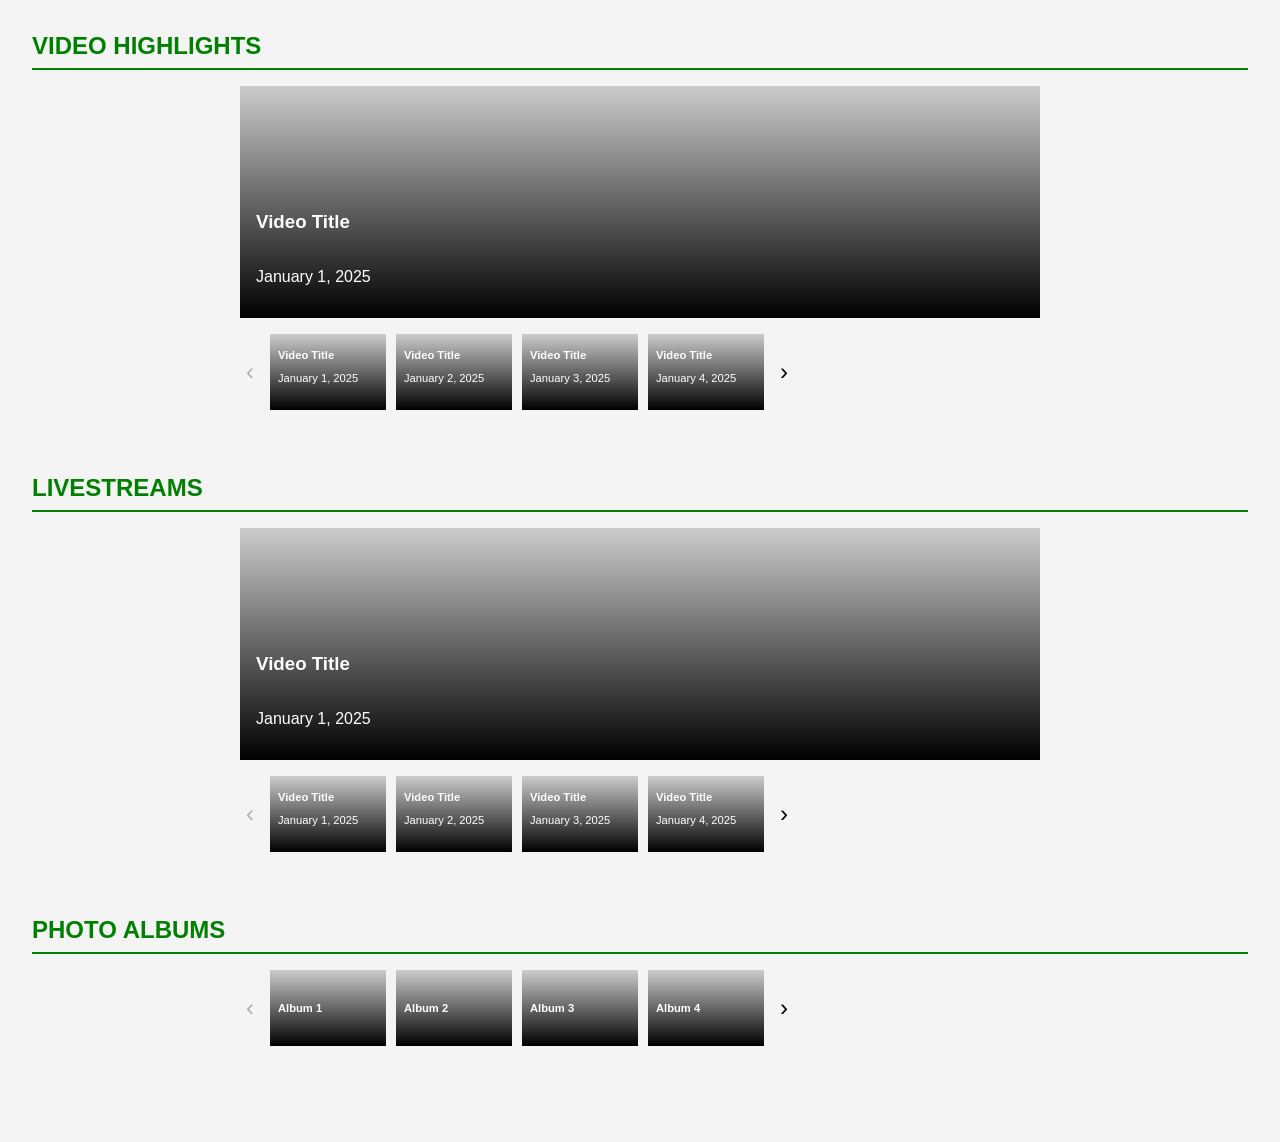
==== evt-home.html @ d58b472d "refactor: refactored file names" ====
<html lang="en">
<head>
  <meta charset="UTF-8" />
  <meta name="viewport" content="width=device-width, initial-scale=1.0"/>
  <title>Archers Network Events Page</title>
  <script src="evt-home.js" defer></script>
  <link rel="preconnect" href="https://fonts.googleapis.com" />
  <link rel="preconnect" href="https://fonts.gstatic.com" crossorigin />
  <link href="https://fonts.googleapis.com/css2?family=Afacad:ital,wght@0,400..700;1,400..700&family=Inter:ital,opsz,wght@0,14..32,100..900;1,14..32,100..900&display=swap" rel="stylesheet" />
  <link href="evt-home.css" rel="stylesheet" />
</head>
<body>

  <section>
    <h2>VIDEO HIGHLIGHTS</h2>
    <div class="carousel-container" id="videoSection"></div>
  </section>

  <section>
    <h2>LIVESTREAMS</h2>
    <div class="carousel-container" id="livestreamSection"></div>
  </section>

  <section class="photo">
    <h2>PHOTO ALBUMS</h2>
    <div class="carousel-container" id="photoSection"></div>
  </section>
</body>
</html>
---- evt-home.css ----
body {
      font-family: sans-serif;
      background-color: #f4f4f4;
      margin: 0;
      padding: 2rem;
    }

section {
    margin-bottom: 4rem;
}

h2 {
    color: green;
    border-bottom: 2px solid green;
    padding-bottom: 0.5rem;
    margin-bottom: 1rem;
}

.carousel-container {
    max-width: 800px;
    margin: auto;
}

.featured {
    background: linear-gradient(to bottom, #ccc, #000);
    color: white;
    height: 200px;
    padding: 1rem;
    margin-bottom: 1rem;
    display: flex;
    flex-direction: column;
    justify-content: flex-end;
}

.carousel {
    display: flex;
    align-items: center;
    gap: 10px;
}

.carousel-items {
    display: flex;
    overflow: hidden;
    gap: 10px;
}

.carousel-item {
    background: linear-gradient(to bottom, #ccc, #000);
    color: white;
    width: 100px;
    height: 60px;
    padding: 0.5rem;
    font-size: 0.7rem;
    display: flex;
    flex-direction: column;
    justify-content: center;
}

button {
    background: none;
    border: none;
    font-size: 1.5rem;
    cursor: pointer;
}

.photo .featured {
    display: none;
}
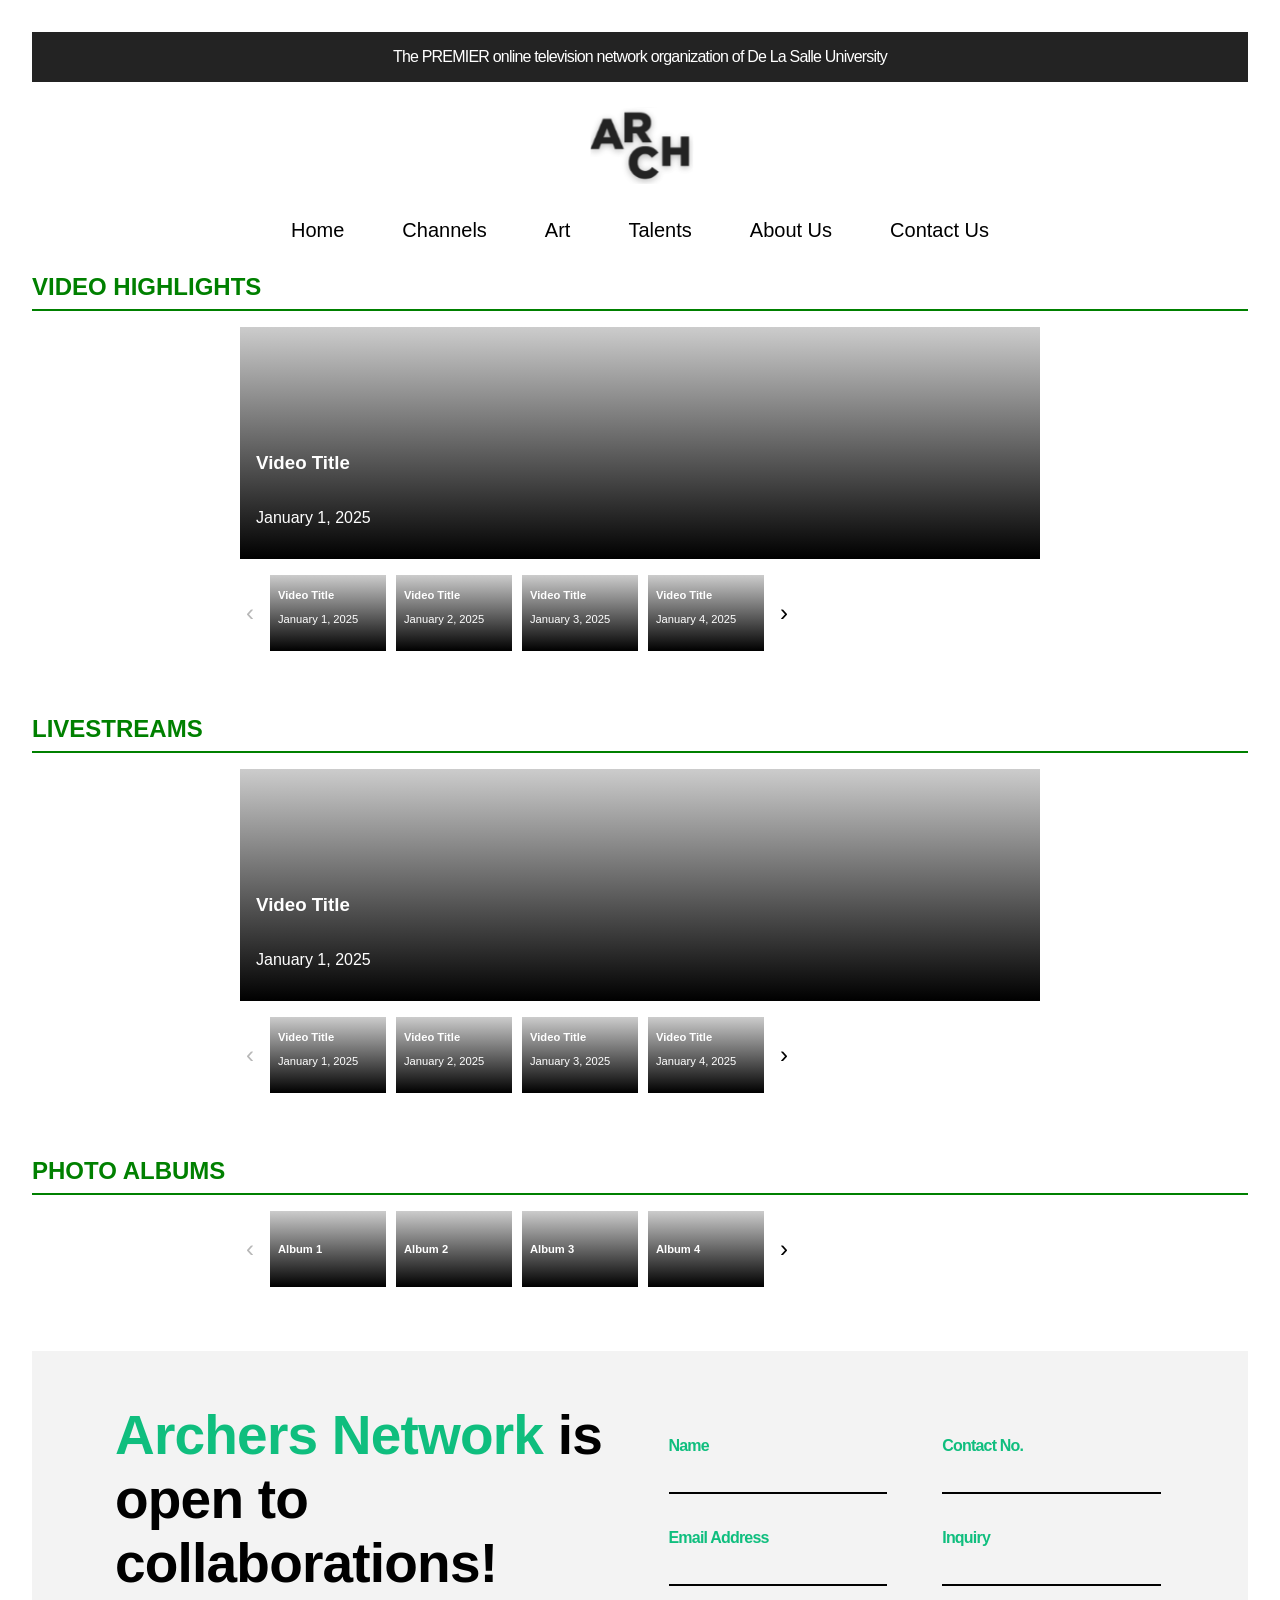
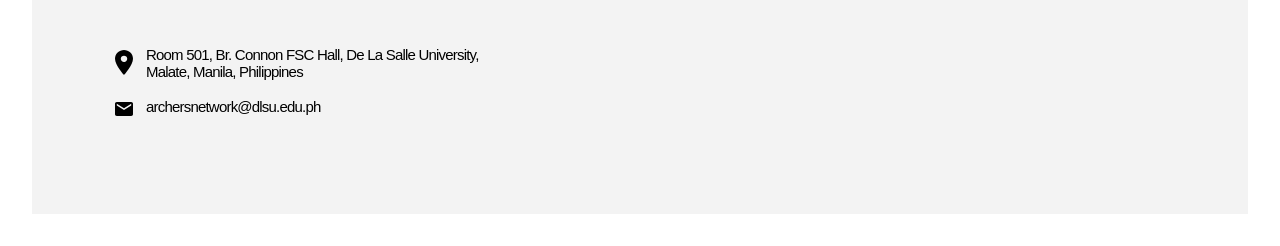
==== commit 658a01a3: "added header and footer to evt-home page but spacing is weird" ====
--- a/evt-home.html
+++ b/evt-home.html
@@ -9,8 +9,35 @@
   <link rel="preconnect" href="https://fonts.gstatic.com" crossorigin />
   <link href="https://fonts.googleapis.com/css2?family=Afacad:ital,wght@0,400..700;1,400..700&family=Inter:ital,opsz,wght@0,14..32,100..900;1,14..32,100..900&display=swap" rel="stylesheet" />
   <link href="evt-home.css" rel="stylesheet" />
+  <link href="general-feats.css" rel="stylesheet" />
 </head>
 <body>
+  <header class="header">
+        <div class="header__tagline tagline tagline--inter">
+            <p>The PREMIER online television network organization of De La Salle University</p>
+        </div>
+        <nav class="navbar navbar--inter">
+            <img class="navbar__logo" src="assets/logo-ARCH.svg" alt="Archers Network logo" />
+            <ul class="navbar__list">
+                <li class="navbar__item"><a class="navbar__link" href="#">Home</a></li>
+                <li class="navbar__item navbar__item--has-dropdown" id="channels-dropdown">
+                    <a class="navbar__link" href="#" id="channels-toggle">Channels</a>
+                    <div class="navbar__dropdown dropdown dropdown--afacad" id="channels-nav">
+                        <a class="dropdown__link" href="#">Entertainment</a>
+                        <a class="dropdown__link" href="#">Sports</a>
+                        <a class="dropdown__link" href="#">Culture</a>
+                        <a class="dropdown__link" href="#">Advertisements</a>
+                        <a class="dropdown__link" href="#">News and Current Affairs</a>
+                        <a class="dropdown__link" href="#">Events</a>
+                    </div>
+                </li>
+                <li class="navbar__item"><a class="navbar__link" href="#">Art</a></li>
+                <li class="navbar__item"><a class="navbar__link" href="#">Talents</a></li>
+                <li class="navbar__item"><a class="navbar__link" href="#">About Us</a></li>
+                <li class="navbar__item"><a class="navbar__link" href="#">Contact Us</a></li>
+            </ul>
+        </nav>
+    </header>
 
   <section>
     <h2>VIDEO HIGHLIGHTS</h2>
@@ -26,5 +53,42 @@
     <h2>PHOTO ALBUMS</h2>
     <div class="carousel-container" id="photoSection"></div>
   </section>
+
+  <footer class="footer footer--inter">
+        <div class="footer__content">
+            <p class="footer__cta cta cta--inter">
+                <span class="cta__highlight">Archers Network</span> is <br />
+                open to collaborations!
+            </p>
+            <div class="footer__contact-item contact-item contact-item--location contact-item--inter">
+                <img class="contact-item__icon" src="assets/location-vector.svg" />
+                <p class="contact-item__text">Room 501, Br. Connon FSC Hall, De La Salle University, Malate, Manila, Philippines</p>
+            </div>
+            <div class="footer__contact-item contact-item contact-item--email contact-item--inter">
+                <img class="contact-item__icon" src="assets/email-vector.svg" />
+                <p class="contact-item__text">archersnetwork@dlsu.edu.ph</p>
+            </div>
+        </div>
+        <div class="footer__form">
+            <form class="form form--grid">
+                <div class="form__group">
+                    <label for="name" class="form__label form__label--inter form__label--highlight">Name</label>
+                    <input type="text" id="name" name="name" class="form__input" required />
+                </div>
+                <div class="form__group">
+                    <label for="contact" class="form__label form__label--inter form__label--highlight">Contact No.</label>
+                    <input type="text" id="contact" name="contact" class="form__input" required />
+                </div>
+                <div class="form__group">
+                    <label for="email" class="form__label form__label--inter form__label--highlight">Email Address</label>
+                    <input type="email" id="email" name="email" class="form__input" required />
+                </div>
+                <div class="form__group">
+                    <label for="inquiry" class="form__label form__label--inter form__label--highlight">Inquiry</label>
+                    <input type="text" id="inquiry" name="inquiry" class="form__input" required />
+                </div>
+            </form>
+        </div>
+    </footer>
 </body>
 </html>
--- a/evt-home.css
+++ b/evt-home.css
@@ -1,8 +1,7 @@
 body {
       font-family: sans-serif;
-      background-color: #f4f4f4;
       margin: 0;
-      padding: 2rem;
+      padding: 2rem; /* This is causing the spacing to be weird with the header and footer */
     }
 
 section {
--- a/general-feats.css
+++ b/general-feats.css
@@ -0,0 +1,248 @@
+:root {
+    --white: #ffffff;
+    --light-gray: #e7e7e7;
+    --lighter-gray: #f3f3f3;
+    --dark-gray: #232323;
+    --black: #000000;
+    --green: #0fbe7e;
+}
+
+body {
+    margin: 0;
+}
+
+/* Typography */
+.cta__highlight,
+.form__label--highlight {
+    color: var(--green);
+}
+
+.tagline--inter {
+    font-family: "Inter", sans-serif;
+    font-size: 16px;
+    font-weight: 200;
+    letter-spacing: -0.05em;
+    white-space: nowrap;
+    color: var(--white);
+}
+
+.navbar--inter {
+    font-family: "Inter", sans-serif;
+    font-size: 20px;
+    font-weight: 300;
+}
+
+.navbar--inter li {
+    list-style: none;
+}
+
+.navbar--inter a {
+    text-decoration: none;
+    white-space: nowrap;
+    color: var(--black);
+}
+
+.dropdown--afacad {
+    font-family: "Afacad", sans-serif;
+    font-size: 15px;
+    font-weight: 700;
+}
+
+.dropdown--afacad a {
+    text-transform: uppercase;
+    text-decoration: none;
+    color: var(--black);
+}
+
+.cta--inter {
+    font-size: 55px;
+    font-weight: 800;
+}
+
+.contact-item--inter {
+    font-size: 15px;
+    font-weight: 400;
+}
+
+.footer--inter {
+    font-family: "Inter", sans-serif;
+    font-size: 16px;
+    font-weight: 300;
+}
+
+.form__label--inter {
+    font-weight: 700;
+}
+
+/* Tagline */
+.header__tagline {
+    background-color: var(--dark-gray);
+    height: 50px;
+    display: flex;
+    justify-content: center;
+    align-items: center;
+}
+
+/* Navbar */
+.navbar {
+    display: flex;
+    flex-direction: column;
+    align-items: center;
+    margin: 25px 0;
+}
+
+.navbar__logo {
+    width: 107px;
+    margin-bottom: 35px;
+}
+
+.navbar__list {
+    display: flex;
+    flex-direction: row;
+    justify-content: center;
+    padding: 0;
+    margin: 0;
+}
+
+.navbar__item {
+    padding: 0 29px;
+}
+
+.navbar__link {
+    position: relative;
+    display: inline-block;
+    padding-bottom: 6px;
+}
+
+.navbar__link::after {
+    content: "";
+    position: absolute;
+    left: 50%;
+    transform: translateX(-50%);
+    bottom: 0;
+    width: 130%;
+    height: 3px;
+    background-color: transparent;
+    transition: background-color 0.3s ease;
+}
+
+.navbar__item a:hover::after {
+    background-color: var(--green);
+}
+
+/* Channels Dropdown */
+.navbar__item--has-dropdown {
+    position: relative;
+}
+
+.navbar__dropdown {
+    display: none;
+    position: absolute;
+    background-color: var(--light-gray);
+    top: 100%;
+    left: 50%;
+    transform: translateX(-50%);
+    height: 55px;
+    z-index: 1000;
+    flex-direction: row;
+    justify-content: center;
+    align-items: center;
+    gap: 20px;
+    padding: 10px 20px;
+}
+
+.navbar__dropdown.show {
+    display: flex;
+}
+
+.dropdown__link {
+    padding-bottom: 0;
+}
+
+.dropdown__link::after,
+.dropdown__link:hover::after {
+    display: none;
+    background-color: transparent;
+}
+
+/* Footer */
+.footer {
+    background-color: var(--lighter-gray);
+    display: grid;
+    grid-template-columns: 1fr 1fr;
+    gap: 61px;
+    padding: 52px 87px 98px 83px;
+    letter-spacing: -0.05em;
+}
+
+.footer__cta {
+    margin: 0;
+    margin-bottom: 51px;
+}
+
+.contact-item {
+    display: flex;
+    align-items: flex-start;
+    gap: 13px;
+}
+
+.contact-item__text {
+    margin: 0;
+}
+
+.contact-item__icon {
+    width: 18px;
+    margin-top: 4px;
+}
+
+.contact-item--location {
+    width: 374px;
+}
+
+.contact-item--email {
+    margin-top: 18px;
+}
+
+/* Form */
+.form--grid {
+    display: grid;
+    grid-template-columns: 1fr 1fr;
+    gap: 35px 55px;
+    width: 100%;
+    margin: 0;
+    margin-top: 34px;
+}
+
+@media (max-width: 1024px) {
+    .form--grid {
+        grid-template-columns: 1fr;
+        gap: 24px;
+    }
+}
+
+@media (max-width: 750px) {
+    .footer {
+        grid-template-columns: 1fr;
+    }
+}
+
+.form__group {
+    display: flex;
+    flex-direction: column;
+}
+
+.form__label {
+    margin-bottom: 4px;
+}
+
+.form__input {
+    background: none;
+    border: 0;
+    border-bottom: 2px solid var(--black);
+    max-width: 290px;
+    height: 35px;
+}
+
+.form__input:focus {
+    outline: none;
+}
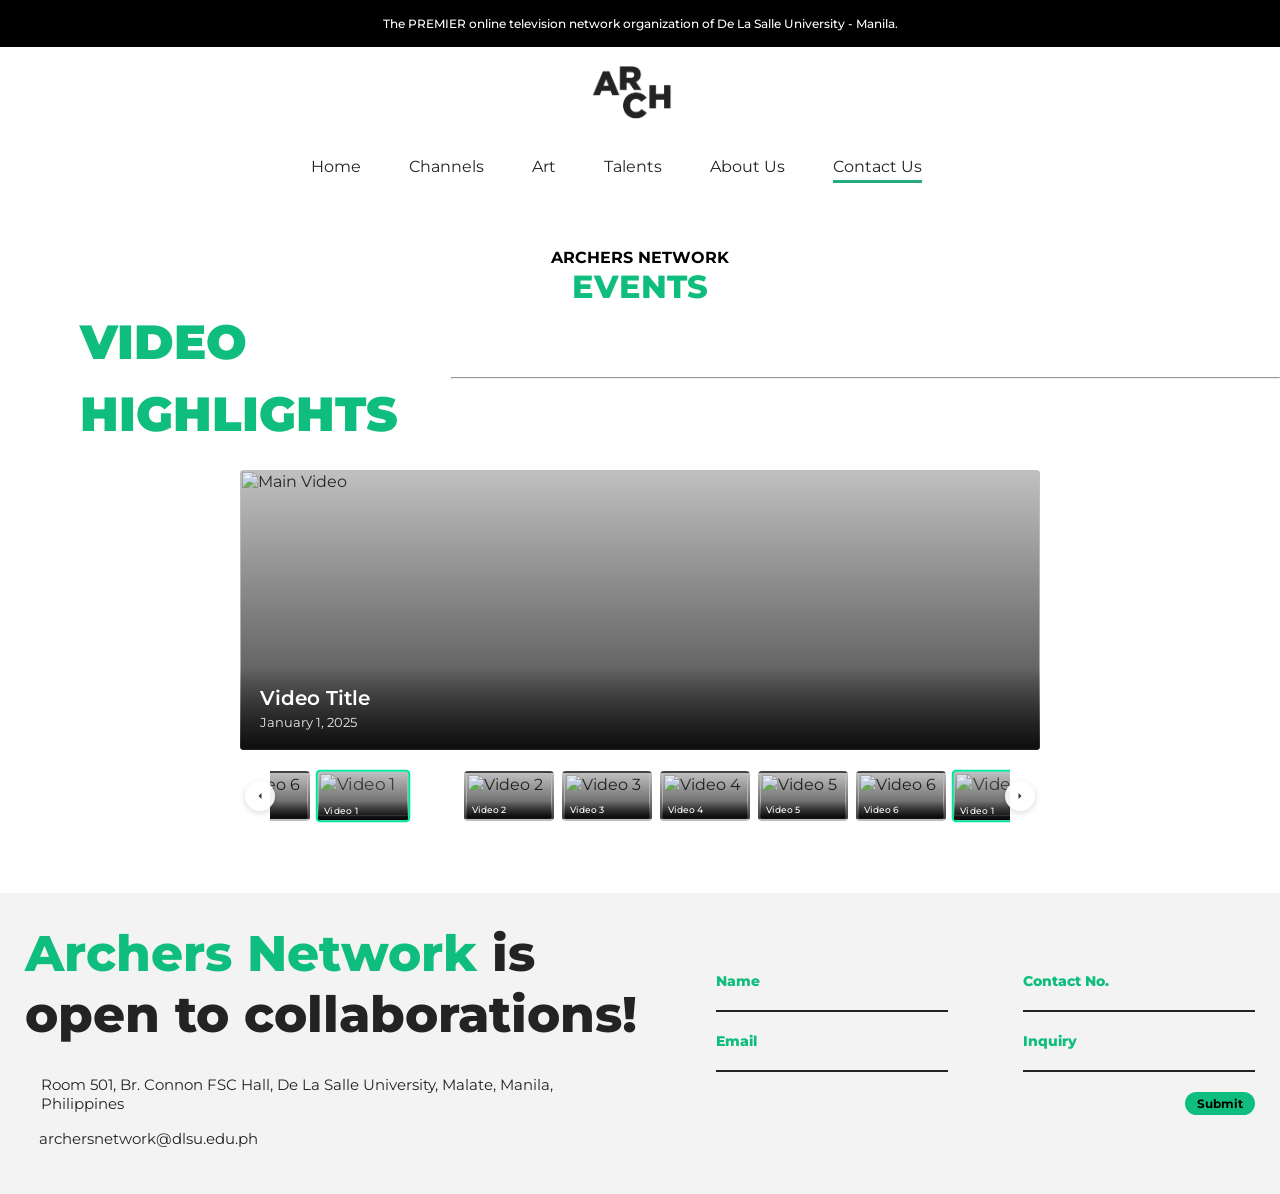
==== commit fd220d2d: "Add files via upload" ====
--- a/evt-home.html
+++ b/evt-home.html
@@ -1,94 +1,151 @@
+<html lang="en">
+  <head>
+    <meta charset="UTF-8" />
+    <meta name="viewport" content="width=device-width, initial-scale=1.0" />
+    <title>Document</title>
+    <link rel="stylesheet" href="./style.css" />
+    <link rel="stylesheet" href="./evt-home.css" />
+    <script
+      src="https://kit.fontawesome.com/f0dc26a1be.js"
+      crossorigin="anonymous"
+    ></script>
+    <script src="./index.js"></script>
+    <script src="./evt-home.js" defer></script>
+    <script src="https://cdn.emailjs.com/dist/email.min.js"></script>
+    <script>
+      (function () {
+        emailjs.init("5A7nE4A9eKeospPJF"); // mi public key
+      })();
+    </script>
+  </head>
+  <body>
+    <header>
+      <div class="header__box">
+        <h6 class="header__box--para">
+          The PREMIER online television network organization of De La Salle
+          University - Manila.
+        </h6>
+      </div>
+      <figure class="header__logo">
+        <img
+          class="header__logo--img"
+          src="./assets/ARCH__logo.svg"
+          alt="ARCH__logo"
+        />
+      </figure>
+      <nav>
+        <ul class="nav__links--list">
+          <li><a href="" class="nav__link">Home</a></li>
+          <li><a href="" class="nav__link">Channels</a></li>
+          <li><a href="" class="nav__link">Art</a></li>
+          <li><a href="" class="nav__link">Talents</a></li>
+          <li><a href="" class="nav__link">About Us</a></li>
+          <li><a href="" class="active">Contact Us</a></li>
+        </ul>
+      </nav>
+    </header>
+    <section id="page__description">
+      <div class="container">
+        <div class="row">
+          <div class="section__description">
+            <h4 class="section__descripion--title">ARCHERS NETWORK</h4>
+            <h3 class="section__description--sub-title">EVENTS</h3>
+          </div>
+          <div class="highlights__header">
+            <div class="highlights__title">
+              <h2 class="green highlights__title--sizing">VIDEO HIGHLIGHTS</h2>
+            </div>
+            <div class="highlights__bar">
+              <hr />
+            </div>
+          </div>
 
-<html lang="en">
-<head>
-  <meta charset="UTF-8" />
-  <meta name="viewport" content="width=device-width, initial-scale=1.0"/>
-  <title>Archers Network Events Page</title>
-  <script src="evt-home.js" defer></script>
-  <link rel="preconnect" href="https://fonts.googleapis.com" />
-  <link rel="preconnect" href="https://fonts.gstatic.com" crossorigin />
-  <link href="https://fonts.googleapis.com/css2?family=Afacad:ital,wght@0,400..700;1,400..700&family=Inter:ital,opsz,wght@0,14..32,100..900;1,14..32,100..900&display=swap" rel="stylesheet" />
-  <link href="evt-home.css" rel="stylesheet" />
-  <link href="general-feats.css" rel="stylesheet" />
-</head>
-<body>
-  <header class="header">
-        <div class="header__tagline tagline tagline--inter">
-            <p>The PREMIER online television network organization of De La Salle University</p>
+<div class="video-carousel-container">
+  <div class="main-video-container">
+    <img src="https://images.unsplash.com/photo-1574375927938-d5a98e8ffe85?w=600&h=320&fit=crop&sat=-20" alt="Main Video" class="main-video" id="mainVideo">
+    <div class="video-overlay">
+      <div class="video-title" id="videoTitle">Video Title</div>
+      <div class="video-date" id="videoDate">January 1, 2025</div>
+    </div>
+  </div>
+  
+  <div class="thumbnail-section">
+    <div class="thumbnail-container">
+      <div class="thumbnail-track" id="thumbnailTrack">
+      </div>
+    </div>
+    <button class="nav-button prev" id="prevBtn" onclick="scrollThumbnails('prev')">
+      <svg viewBox="0 0 24 24">
+        <path d="M15 18l-6-6 6-6v12z"/>
+      </svg>
+    </button>
+    <button class="nav-button next" id="nextBtn" onclick="scrollThumbnails('next')">
+      <svg viewBox="0 0 24 24">
+        <path d="M9 6l6 6-6 6V6z"/>
+      </svg>
+    </button>
+  </div>
+</div>
+
         </div>
-        <nav class="navbar navbar--inter">
-            <img class="navbar__logo" src="assets/logo-ARCH.svg" alt="Archers Network logo" />
-            <ul class="navbar__list">
-                <li class="navbar__item"><a class="navbar__link" href="#">Home</a></li>
-                <li class="navbar__item navbar__item--has-dropdown" id="channels-dropdown">
-                    <a class="navbar__link" href="#" id="channels-toggle">Channels</a>
-                    <div class="navbar__dropdown dropdown dropdown--afacad" id="channels-nav">
-                        <a class="dropdown__link" href="#">Entertainment</a>
-                        <a class="dropdown__link" href="#">Sports</a>
-                        <a class="dropdown__link" href="#">Culture</a>
-                        <a class="dropdown__link" href="#">Advertisements</a>
-                        <a class="dropdown__link" href="#">News and Current Affairs</a>
-                        <a class="dropdown__link" href="#">Events</a>
-                    </div>
-                </li>
-                <li class="navbar__item"><a class="navbar__link" href="#">Art</a></li>
-                <li class="navbar__item"><a class="navbar__link" href="#">Talents</a></li>
-                <li class="navbar__item"><a class="navbar__link" href="#">About Us</a></li>
-                <li class="navbar__item"><a class="navbar__link" href="#">Contact Us</a></li>
-            </ul>
-        </nav>
-    </header>
+      </div>
+    </section>
 
-  <section>
-    <h2>VIDEO HIGHLIGHTS</h2>
-    <div class="carousel-container" id="videoSection"></div>
-  </section>
-
-  <section>
-    <h2>LIVESTREAMS</h2>
-    <div class="carousel-container" id="livestreamSection"></div>
-  </section>
-
-  <section class="photo">
-    <h2>PHOTO ALBUMS</h2>
-    <div class="carousel-container" id="photoSection"></div>
-  </section>
-
-  <footer class="footer footer--inter">
-        <div class="footer__content">
-            <p class="footer__cta cta cta--inter">
-                <span class="cta__highlight">Archers Network</span> is <br />
-                open to collaborations!
-            </p>
-            <div class="footer__contact-item contact-item contact-item--location contact-item--inter">
-                <img class="contact-item__icon" src="assets/location-vector.svg" />
-                <p class="contact-item__text">Room 501, Br. Connon FSC Hall, De La Salle University, Malate, Manila, Philippines</p>
-            </div>
-            <div class="footer__contact-item contact-item contact-item--email contact-item--inter">
-                <img class="contact-item__icon" src="assets/email-vector.svg" />
-                <p class="contact-item__text">archersnetwork@dlsu.edu.ph</p>
-            </div>
+    <footer>
+      <div class="footer__description">
+        <h1 class="footer__title">
+          <span class="green">Archers Network</span> is open to collaborations!
+        </h1>
+        <div class="footer__address">
+          <i class="fa-solid fa-location-dot"></i>
+          <p class="address">
+            Room 501, Br. Connon FSC Hall, De La Salle University, Malate,
+            Manila, Philippines
+          </p>
         </div>
-        <div class="footer__form">
-            <form class="form form--grid">
-                <div class="form__group">
-                    <label for="name" class="form__label form__label--inter form__label--highlight">Name</label>
-                    <input type="text" id="name" name="name" class="form__input" required />
-                </div>
-                <div class="form__group">
-                    <label for="contact" class="form__label form__label--inter form__label--highlight">Contact No.</label>
-                    <input type="text" id="contact" name="contact" class="form__input" required />
-                </div>
-                <div class="form__group">
-                    <label for="email" class="form__label form__label--inter form__label--highlight">Email Address</label>
-                    <input type="email" id="email" name="email" class="form__input" required />
-                </div>
-                <div class="form__group">
-                    <label for="inquiry" class="form__label form__label--inter form__label--highlight">Inquiry</label>
-                    <input type="text" id="inquiry" name="inquiry" class="form__input" required />
-                </div>
-            </form>
+        <div class="footer__email">
+          <i class="fa-regular fa-envelope"></i>
+          <p class="email">archersnetwork@dlsu.edu.ph</p>
         </div>
+      </div>
+      <form id="contact__form" onsubmit="contact(event)">
+        <div class="form__list--top">
+          <div class="form__item">
+            <label class="form__item--label">Name</label>
+            <input class="input" name="user_name" type="text" />
+          </div>
+          <div class="form__item">
+            <label class="form__item--label">Contact No.</label>
+            <input class="input" name="contact_number" type="text" />
+          </div>
+        </div>
+        <div class="form__list--bottom">
+          <div class="form__item">
+            <label class="form__item--label">Email</label>
+            <input class="input" name="user_email" type="email" required />
+          </div>
+          <div class="form__item">
+            <label class="form__item--label">Inquiry</label>
+            <input
+              class="input"
+              name="message"
+              type="text"
+              required
+              autocomplete="off"
+            />
+          </div>
+        </div>
+        <button type="submit" id="contact__submit" class="form__submit">
+          Submit
+        </button>
+      </form>
     </footer>
-</body>
-</html>+    <script>
+      document.addEventListener("DOMContentLoaded", () => {
+        document
+          .getElementById("contact__submit")
+          .addEventListener("submit", contact);
+      });
+    </script>
+  </body>
+</html>
--- a/style.css
+++ b/style.css
@@ -0,0 +1,226 @@
+@import url('https://fonts.googleapis.com/css2?family=Montserrat:ital,wght@0,100..900;1,100..900&display=swap');
+
+*{
+    padding: 0;
+    margin: 0;
+    box-sizing: border-box;
+    font-family: 'Montserrat', sans-serif;
+}
+
+header {
+    display: flex;
+    flex-direction: column;
+    align-items: center;
+}
+
+.header__box {
+    background-color: black;
+    width: 100vw;
+    display: flex;
+    justify-content: center;
+    align-items: center;
+    margin: 0;
+}
+
+.header__box--para {
+    padding: 16px 0;
+    font-size: 12px;
+    font-weight: 500;
+    color: white;
+}
+
+.header__logo {
+    margin: 0;
+}
+
+.header__logo--img {
+    width: 100px;
+    transform: scale(1.5);
+    padding-right: 10px;
+}
+
+li {
+    list-style-type: none;
+}
+
+a {
+    text-decoration: none;
+}
+
+.container {
+    padding: 32px 0;
+}
+
+.row {
+    width: 100%;
+    margin: 0 auto;
+}
+
+.nav__links--list {
+    display: flex;
+    margin: 20px;
+}
+
+.nav__link {
+    margin-right: 48px;
+    color: #232323;
+    transition: all 100ms ease-in-out;
+}
+
+.nav__link:hover {
+    color: #26ab7b;
+    border-bottom: solid 3px #26ab7b;
+    padding-bottom: 4px;
+}
+
+.active {
+    margin-right: 48px;
+    color: #232323;
+    border-bottom: solid 3px #26ab7b;
+    padding-bottom: 4px;
+}
+
+.section__description {
+    display: flex;
+    flex-direction: column;
+    align-items: center;
+    justify-content: center;
+    margin-top: 20px;
+}
+
+.section__description--title {
+    font-weight: 700;
+    font-size: 20px;
+    margin-bottom: 2px;
+}
+
+.section__description--sub-title {
+    color:#0fbe7e;
+    font-weight: 800;
+    font-size: 32px;
+}
+
+.section__description--para {
+    max-width:990px;
+    text-align: center;
+    font-size: 16px;
+    margin: 40px 0;
+    font-weight: 500;
+}
+
+
+/* FOOTER */
+
+footer {
+    margin-top: 15px;
+    display: flex;
+    align-items: center;
+    justify-content: space-around;
+    background-color: #f3f3f3;
+    padding: 30px 0;
+}
+
+.footer__description {
+    max-width: 50%;
+}
+
+.footer__title {
+    font-size: 50px;
+    font-weight: 800;
+    color: #232323;
+}
+
+.green {
+    color: #0fbe7e;
+    font-weight: 800;
+}
+
+.footer__address{
+    margin-top: 30px;
+}
+
+.address {
+    width: 80%;
+}
+
+.address, 
+.email {
+    font-size: 15px;
+}
+
+.footer__address,
+.footer__email {
+    display: flex;
+    align-items: center;
+    margin-bottom: 16px;
+    color: #232323;
+}
+
+#contact__form {
+  display: flex;
+  flex-direction: column;
+  align-items: center;
+}
+
+.fa-brands {
+    margin-right: 40px;
+}
+
+.fa-solid {
+    margin-right: 16px;
+}
+
+.fa-regular {
+    margin-right: 14px;
+}
+
+.fa-solid,
+.fa-regular,
+.fa-brands {
+    color: #232323;
+}
+
+
+label {
+    color: #0fbe7e;
+    font-size: 14px;
+    font-weight: 800;
+    margin-bottom: 4px;
+}
+
+input {
+    outline: none;
+    background-color: #f3f3f3;
+    border: none;
+    border-bottom: solid 2px #232323;
+    padding: 0px 24px;
+    color: #232323;
+}
+
+.form__list--top,
+.form__list--bottom {
+  display: flex;
+  gap: 75px;
+  margin-bottom: 20px;
+}
+
+.form__item {
+  display: flex;
+  flex-direction: column;
+}
+
+
+.form__submit,
+.landing-form__submit {
+  background-color: #0fbe7e;
+  font-weight: 700;
+  cursor: pointer;
+  border-radius: 50px;
+  align-self: self-end;
+  border: none;
+}
+
+.form__submit {
+  padding: 4px 12px;
+  font-size: 12px;
+}
--- a/evt-home.css
+++ b/evt-home.css
@@ -1,67 +1,198 @@
-body {
-      font-family: sans-serif;
-      margin: 0;
-      padding: 2rem; /* This is causing the spacing to be weird with the header and footer */
-    }
-
-section {
-    margin-bottom: 4rem;
-}
-
-h2 {
-    color: green;
-    border-bottom: 2px solid green;
-    padding-bottom: 0.5rem;
-    margin-bottom: 1rem;
-}
-
-.carousel-container {
-    max-width: 800px;
-    margin: auto;
-}
-
-.featured {
-    background: linear-gradient(to bottom, #ccc, #000);
-    color: white;
-    height: 200px;
-    padding: 1rem;
-    margin-bottom: 1rem;
-    display: flex;
-    flex-direction: column;
-    justify-content: flex-end;
-}
-
-.carousel {
-    display: flex;
-    align-items: center;
-    gap: 10px;
-}
-
-.carousel-items {
-    display: flex;
-    overflow: hidden;
-    gap: 10px;
-}
-
-.carousel-item {
-    background: linear-gradient(to bottom, #ccc, #000);
-    color: white;
-    width: 100px;
-    height: 60px;
-    padding: 0.5rem;
-    font-size: 0.7rem;
-    display: flex;
-    flex-direction: column;
-    justify-content: center;
-}
-
-button {
-    background: none;
-    border: none;
-    font-size: 1.5rem;
-    cursor: pointer;
-}
-
-.photo .featured {
-    display: none;
+.highlights__header {
+  display: flex;
+  align-items: center;
+  justify-content: center;
+  width: 100%;
+}
+
+.highlights__title {
+  margin-left: 80px;
+  margin-right: 40px;
+  width: 40%;
+}
+
+.highlights__title--sizing {
+  font-size: 48px;
+  font-weight: 900;
+  line-height: 72px;
+}
+
+.highlights__bar {
+  width: 100%;
+}
+
+.video-carousel-container {
+  max-width: 800px;
+  margin: 20px auto;
+  background: transparent;
+}
+
+.main-video-container {
+  position: relative;
+  width: 100%;
+  height: 280px;
+  background: linear-gradient(180deg, #C0C0C0 0%, #808080 50%, #404040 100%);
+  border-radius: 4px;
+  margin-bottom: 16px;
+  overflow: hidden;
+}
+
+.main-video {
+  width: 100%;
+  height: 100%;
+  object-fit: cover;
+  opacity: 0.8;
+}
+
+.video-overlay {
+  position: absolute;
+  bottom: 0;
+  left: 0;
+  right: 0;
+  background: linear-gradient(transparent, rgba(0, 0, 0, 0.8));
+  padding: 20px;
+  color: white;
+}
+
+.video-title {
+  font-size: 20px;
+  font-weight: 600;
+  margin-bottom: 4px;
+  line-height: 1.2;
+}
+
+.video-date {
+  font-size: 13px;
+  opacity: 0.9;
+  font-weight: 400;
+}
+
+.thumbnail-section {
+  position: relative;
+  width: 100%;
+}
+
+.thumbnail-container {
+  position: relative;
+  overflow: hidden;
+  margin: 0 30px;
+  height: 60px;
+  display: flex;
+  align-items: center;
+}
+
+.thumbnail-track {
+  display: flex;
+  gap: 8px;
+  transition: transform 0.3s ease;
+  height: 50px;
+  align-items: center;
+}
+
+.thumbnail {
+  flex: 0 0 90px;
+  height: 50px;
+  border-radius: 4px;
+  overflow: hidden;
+  cursor: pointer;
+  position: relative;
+  background: linear-gradient(180deg, #C0C0C0 0%, #808080 50%, #404040 100%);
+  border: 2px solid transparent;
+  transition: all 0.2s ease;
+}
+
+.thumbnail.active {
+  border-color: #00E5A0;
+  transform: scale(1.05);
+}
+
+.thumbnail:hover {
+  transform: scale(1.02);
+}
+
+.thumbnail.active:hover {
+  transform: scale(1.05);
+}
+
+.thumbnail img {
+  width: 100%;
+  height: 100%;
+  object-fit: cover;
+  opacity: 0.8;
+}
+
+.thumbnail-overlay {
+  position: absolute;
+  bottom: 0;
+  left: 0;
+  right: 0;
+  background: linear-gradient(transparent, rgba(0, 0, 0, 0.9));
+  padding: 4px 6px;
+  color: white;
+  font-size: 9px;
+  font-weight: 500;
+  line-height: 1.1;
+}
+
+.nav-button {
+  position: absolute;
+  top: 50%;
+  transform: translateY(-50%);
+  width: 30px;
+  height: 30px;
+  background: rgba(255, 255, 255, 0.9);
+  border: none;
+  border-radius: 50%;
+  cursor: pointer;
+  display: flex;
+  align-items: center;
+  justify-content: center;
+  transition: all 0.2s ease;
+  z-index: 10;
+  box-shadow: 0 2px 6px rgba(0, 0, 0, 0.15);
+}
+
+.nav-button:hover {
+  background: white;
+  box-shadow: 0 3px 12px rgba(0, 0, 0, 0.2);
+  transform: translateY(-50%) scale(1.1);
+}
+
+.nav-button.prev {
+  left: 5px;
+}
+
+.nav-button.next {
+  right: 5px;
+}
+
+.nav-button svg {
+  width: 12px;
+  height: 12px;
+  fill: #333;
+}
+
+@media (max-width: 640px) {
+  .video-carousel-container {
+    max-width: 100%;
+    margin: 20px auto;
+  }
+  
+  .thumbnail {
+    flex: 0 0 95px;
+    height: 55px;
+  }
+  
+  .main-video-container {
+    height: 250px;
+  }
+  
+  .thumbnail-container {
+    margin: 0 35px;
+    height: 70px;
+  }
+  
+  .thumbnail-track {
+    height: 55px;
+  }
 }
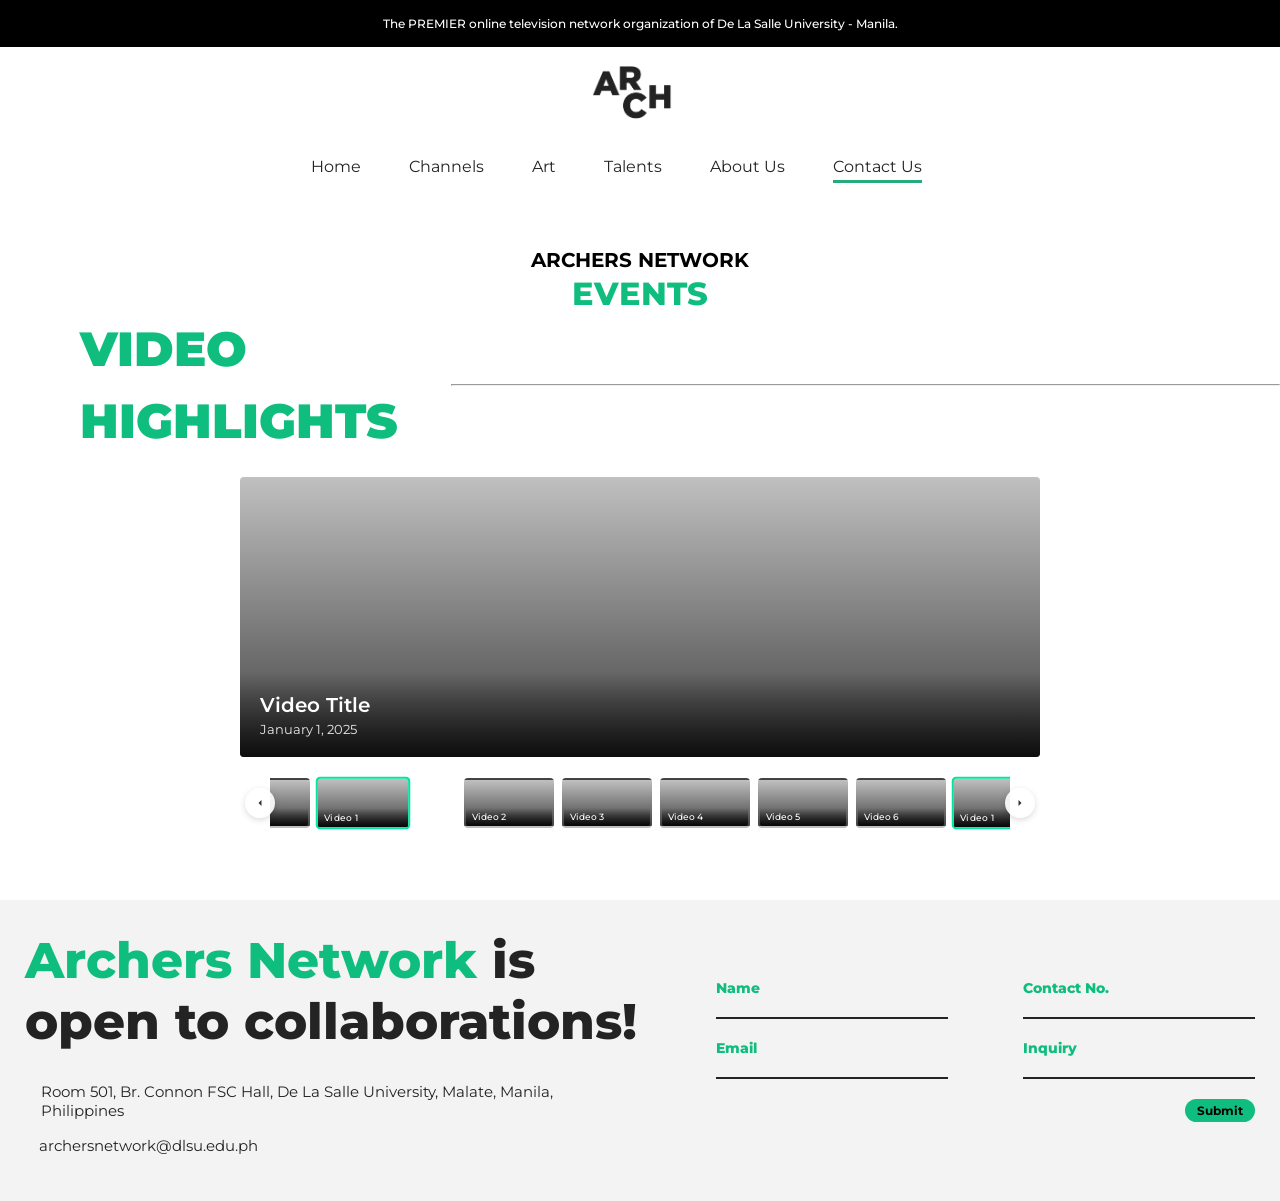
==== commit 2e2c9554: "Update evt-home.html Co-authored-by: Copilot <175728472+Copilot@users.noreply.github.com>" ====
--- a/evt-home.html
+++ b/evt-home.html
@@ -48,7 +48,7 @@
       <div class="container">
         <div class="row">
           <div class="section__description">
-            <h4 class="section__descripion--title">ARCHERS NETWORK</h4>
+            <h4 class="section__description--title">ARCHERS NETWORK</h4>
             <h3 class="section__description--sub-title">EVENTS</h3>
           </div>
           <div class="highlights__header">
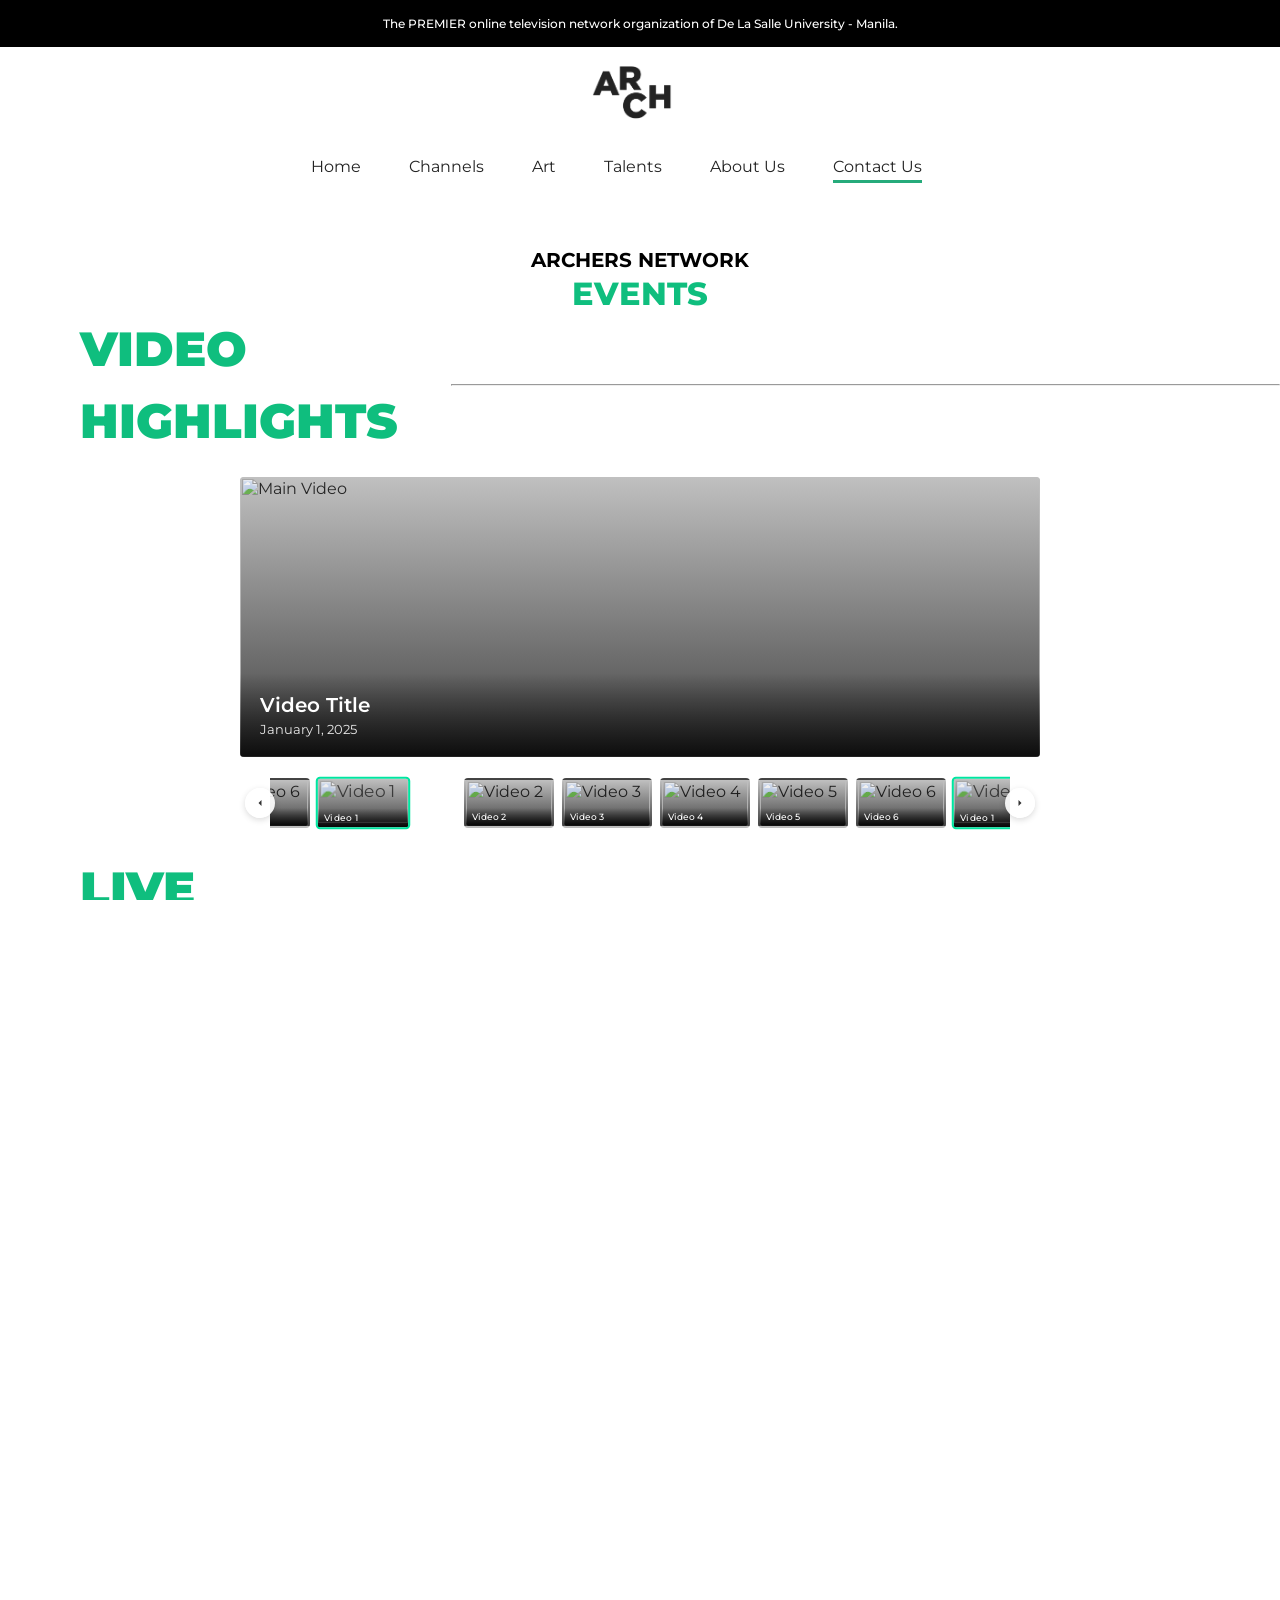
==== commit e063c015: "I cannot pull request I added the livestream and photo album changes" ====
--- a/evt-home.html
+++ b/evt-home.html
@@ -87,6 +87,64 @@
   </div>
 </div>
 
+<!-- ✅ LIVE STREAM SECTION (matches Video Highlights layout) -->
+<div class="highlights__header">
+  <div class="highlights__title">
+    <h2 class="green highlights__title--sizing">LIVE STREAMS</h2>
+  </div>
+  <div class="highlights__bar">
+    <hr />
+  </div>
+</div>
+
+<div class="video-carousel-container">
+  <div class="main-video-container">
+    <iframe
+      id="liveMainVideo"
+      class="main-video"
+      src="https://www.youtube.com/embed/5qap5aO4i9A"
+      frameborder="0"
+      allowfullscreen
+    ></iframe>
+    <div class="video-overlay">
+      <div class="video-title" id="liveVideoTitle">DLSU Pep Rally 2025</div>
+      <div class="video-date" id="liveVideoDate">Live Now</div>
+    </div>
+  </div>
+
+  <div class="thumbnail-section">
+    <div class="thumbnail-container">
+      <div class="thumbnail-track" id="liveThumbnailTrack"></div>
+    </div>
+    <button class="nav-button prev" onclick="scrollLiveThumbnails('prev')">
+      <svg viewBox="0 0 24 24"><path d="M15 18l-6-6 6-6v12z"/></svg>
+    </button>
+    <button class="nav-button next" onclick="scrollLiveThumbnails('next')">
+      <svg viewBox="0 0 24 24"><path d="M9 6l6 6-6 6V6z"/></svg>
+    </button>
+  </div>
+</div>
+
+<!-- ✅ PHOTO ALBUM CAROUSEL -->
+<div class="highlights__header">
+  <div class="highlights__title">
+    <h2 class="green highlights__title--sizing">PHOTO ALBUM</h2>
+  </div>
+  <div class="highlights__bar">
+    <hr />
+  </div>
+</div>
+
+<div class="carousel-section" id="photoCarousel">
+  <div class="carousel-track" id="photoTrack"></div>
+  <button class="nav-button prev" onclick="scrollCarousel('photo', 'prev')">
+    <svg viewBox="0 0 24 24"><path d="M15 18l-6-6 6-6v12z"/></svg>
+  </button>
+  <button class="nav-button next" onclick="scrollCarousel('photo', 'next')">
+    <svg viewBox="0 0 24 24"><path d="M9 6l6 6-6 6V6z"/></svg>
+  </button>
+</div>
+
         </div>
       </div>
     </section>
--- a/style.css
+++ b/style.css
@@ -7,6 +7,15 @@
     font-family: 'Montserrat', sans-serif;
 }
 
+html,body
+{
+    width: 100%;
+    height: 100%;
+    margin: 0px;
+    padding: 0px;
+    overflow-x: hidden; 
+}
+
 header {
     display: flex;
     flex-direction: column;
@@ -45,6 +54,10 @@
 
 a {
     text-decoration: none;
+}
+
+img {
+    width: 100%;
 }
 
 .container {
@@ -223,4 +236,5 @@
 .form__submit {
   padding: 4px 12px;
   font-size: 12px;
-}+}
+
--- a/evt-home.css
+++ b/evt-home.css
@@ -195,4 +195,73 @@
   .thumbnail-track {
     height: 55px;
   }
-}+}
+
+/* --- UNIVERSAL CAROUSEL STYLING --- */
+.carousel-section {
+  position: relative;
+  max-width: 900px;
+  margin: 30px auto;
+  overflow: hidden;
+}
+
+.carousel-track {
+  display: flex;
+  gap: 12px;
+  transition: transform 0.3s ease;
+}
+
+.carousel-item {
+  flex: 0 0 280px;
+  border-radius: 8px;
+  overflow: hidden;
+  position: relative;
+  background: linear-gradient(180deg, #C0C0C0 0%, #808080 50%, #404040 100%);
+  cursor: pointer;
+  transition: transform 0.3s ease;
+}
+
+.carousel-item:hover {
+  transform: scale(1.03);
+}
+
+/* Live Stream Cards */
+.carousel-item iframe {
+  width: 100%;
+  height: 160px;
+  border: none;
+}
+
+.carousel-item .live-info {
+  padding: 10px;
+  color: white;
+  text-align: center;
+  font-size: 14px;
+}
+
+/* Photo Cards */
+.carousel-item img {
+  width: 100%;
+  height: 200px;
+  object-fit: cover;
+}
+
+/* Reuse nav-button styles */
+.carousel-section .nav-button.prev {
+  left: 5px;
+}
+.carousel-section .nav-button.next {
+  right: 5px;
+}
+
+@media (max-width: 640px) {
+  .carousel-item {
+    flex: 0 0 220px;
+  }
+  .carousel-item img {
+    height: 140px;
+  }
+  .carousel-item iframe {
+    height: 120px;
+  }
+}
